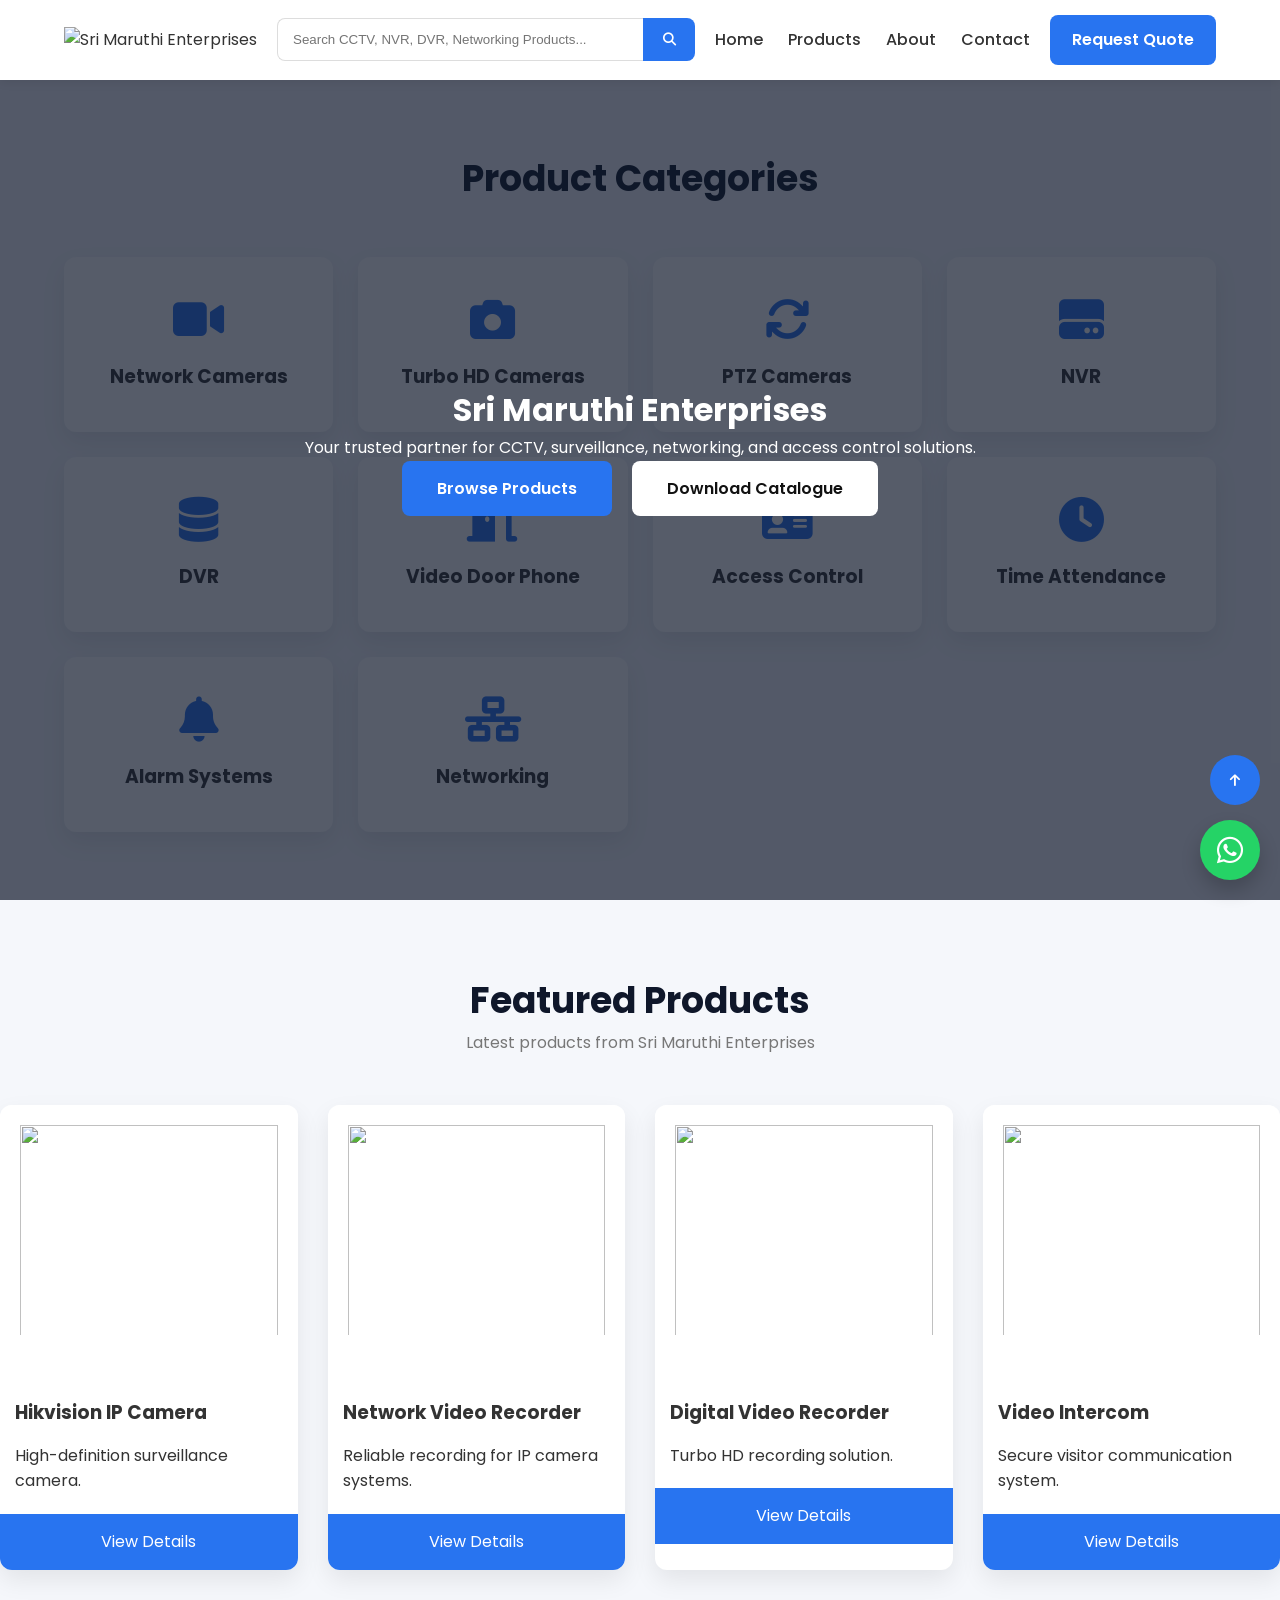
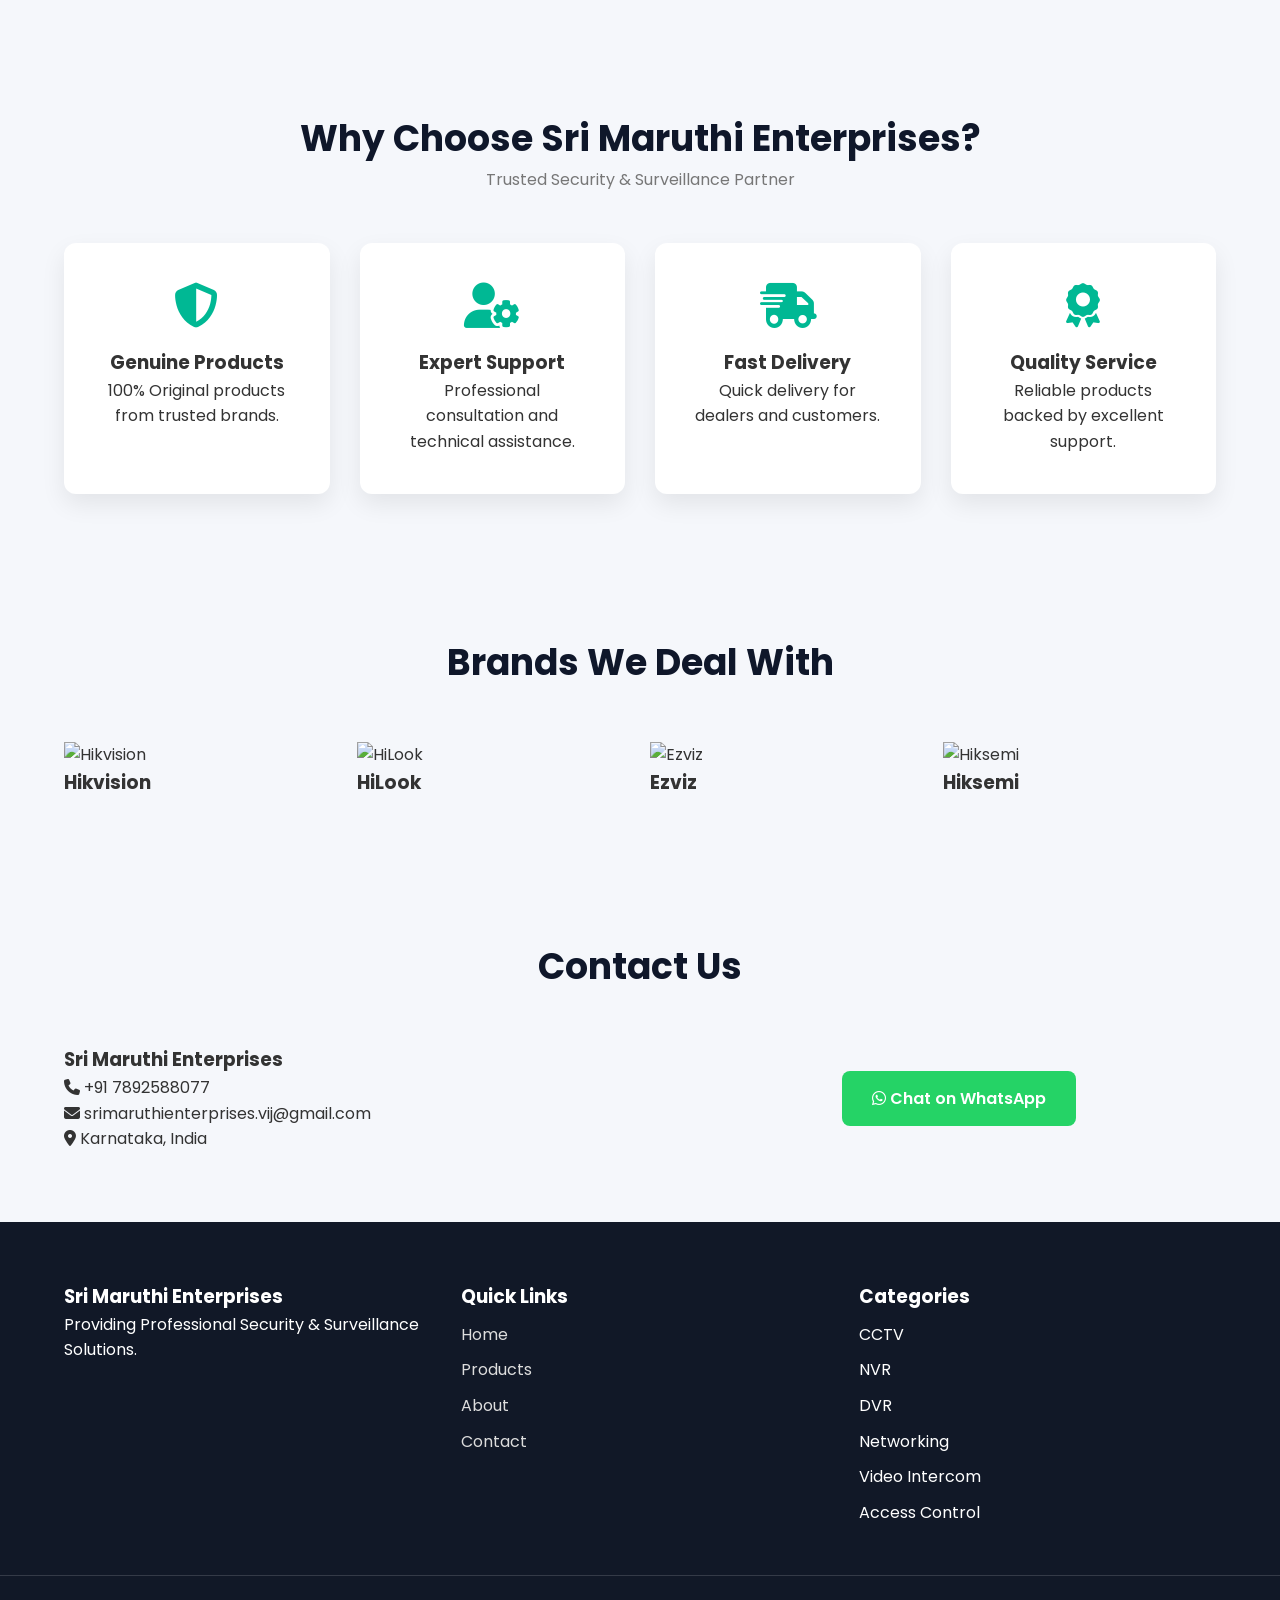
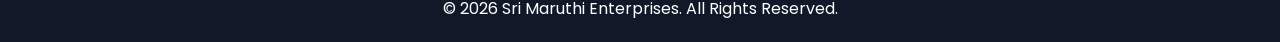
==== Web project /index.html @ a3449fa7 "Prepare GitHub Pages custom domain" ====
<!DOCTYPE html>
<html lang="en">

<head>

<meta charset="UTF-8">
<meta name="viewport" content="width=device-width, initial-scale=1.0">

<title>Sri Maruthi Enterprises | Security & Surveillance Solutions</title>

<link rel="preconnect" href="https://fonts.googleapis.com">
<link rel="preconnect" href="https://fonts.gstatic.com" crossorigin>

<link href="https://fonts.googleapis.com/css2?family=Poppins:wght@300;400;500;600;700&display=swap" rel="stylesheet">

<link rel="stylesheet" href="css/style.css">

<link rel="stylesheet"
href="https://cdnjs.cloudflare.com/ajax/libs/font-awesome/6.6.0/css/all.min.css">

</head>

<body>

<!-- ================= HEADER ================= -->

<header>

<div class="container">

<div class="logo">

<img src="images/logo.png" alt="Sri Maruthi Enterprises">

</div>

<div class="search-box">

<input id="searchInput" type="text"
placeholder="Search CCTV, NVR, DVR, Networking Products...">

<button>

<i class="fa fa-search"></i>

</button>

<div id="searchSuggestions"></div>

</div>

<nav>

<ul>

<li><a href="index.html">Home</a></li>

<li><a href="products.html">Products</a></li>

<li><a href="about.html">About</a></li>

<li><a href="contact.html">Contact</a></li>

</ul>

</nav>

<a href="contact.html" class="quote-btn">

Request Quote

</a>

</div>

</header>

<!-- ================= HERO ================= -->

<div class="hero-overlay">

<div class="hero-content">

<h1 id="heroTitle">Sri Maruthi Enterprises</h1>

<p id="heroSubtitle">Your trusted partner for CCTV, surveillance, networking, and access control solutions.</p>

<div class="hero-buttons">

<a href="products.html" class="btn-primary">
Browse Products
</a>

<a href="pdf/Product-Catalogue.pdf"
class="btn-secondary">
Download Catalogue
</a>

</div>

</div>

</div>

<!-- ================= CATEGORIES ================= -->

<section class="categories">

    <div class="container">

        <div class="section-title">
            <h2>Product Categories</h2>
        </div>

        <div id="categoryContainer" class="category-grid">

        </div>

    </div>

</section>

<!-- ================= FEATURED PRODUCTS ================= -->

<section class="featured">

<div class="section-title">

<h2>

Featured Products

</h2>

<p>

Latest products from Sri Maruthi Enterprises

</p>

</div>

<div class="product-grid">

<div class="product-card">

<img src="images/products/camera1.jpg">

<h3>Hikvision IP Camera</h3>

<p>

High-definition surveillance camera.

</p>

<a href="product.html">

View Details

</a>

</div>

<div class="product-card">

<img src="images/products/nvr.jpg">

<h3>Network Video Recorder</h3>

<p>

Reliable recording for IP camera systems.

</p>

<a href="product.html">

View Details

</a>

</div>

<div class="product-card">

<img src="images/products/dvr.jpg">

<h3>Digital Video Recorder</h3>

<p>

Turbo HD recording solution.

</p>

<a href="product.html">

View Details

</a>

</div>

<div class="product-card">

<img src="images/products/intercom.jpg">

<h3>Video Intercom</h3>

<p>

Secure visitor communication system.

</p>

<a href="product.html">

View Details

</a>

</div>

</div>

</section>
  <!-- ================= WHY CHOOSE US ================= -->

<section class="why-us">

    <div class="container">

        <div class="section-title">

            <h2>Why Choose Sri Maruthi Enterprises?</h2>

            <p>Trusted Security & Surveillance Partner</p>

        </div>

        <div class="why-grid">

            <div class="why-card">
                <i class="fa-solid fa-shield-halved"></i>
                <h3>Genuine Products</h3>
                <p>100% Original products from trusted brands.</p>
            </div>

            <div class="why-card">
                <i class="fa-solid fa-user-gear"></i>
                <h3>Expert Support</h3>
                <p>Professional consultation and technical assistance.</p>
            </div>

            <div class="why-card">
                <i class="fa-solid fa-truck-fast"></i>
                <h3>Fast Delivery</h3>
                <p>Quick delivery for dealers and customers.</p>
            </div>

            <div class="why-card">
                <i class="fa-solid fa-award"></i>
                <h3>Quality Service</h3>
                <p>Reliable products backed by excellent support.</p>
            </div>

        </div>

    </div>

</section>

<!-- ================= BRANDS ================= -->

<section class="brands">

<div class="container">

<div class="section-title">

<h2>Brands We Deal With</h2>

</div>

<div id="brandContainer"
class="brand-grid">

</div>

</div>

</section>

<!-- ================= CONTACT ================= -->

<section class="contact-home">

<div class="container">

<div class="section-title">

<h2>Contact Us</h2>

</div>

<div class="contact-grid">

<div>

<h3>Sri Maruthi Enterprises</h3>

<p><i class="fa-solid fa-phone"></i> +91 7892588077</p>

<p><i class="fa-solid fa-envelope"></i> srimaruthienterprises.vij@gmail.com</p>

<p><i class="fa-solid fa-location-dot"></i> Karnataka, India</p>

</div>

<div>

<a class="contact-btn" href="https://wa.me/917892588077">

<i class="fab fa-whatsapp"></i>

Chat on WhatsApp

</a>

</div>

</div>

</div>

</section>

<!-- ================= FOOTER ================= -->

<footer>

<div class="container footer-grid">

<div>

<h3>Sri Maruthi Enterprises</h3>

<p>

Providing Professional Security & Surveillance Solutions.

</p>

</div>

<div>

<h3>Quick Links</h3>

<ul>

<li><a href="index.html">Home</a></li>

<li><a href="products.html">Products</a></li>

<li><a href="about.html">About</a></li>

<li><a href="contact.html">Contact</a></li>

</ul>

</div>

<div>

<h3>Categories</h3>

<ul>

<li>CCTV</li>

<li>NVR</li>

<li>DVR</li>

<li>Networking</li>

<li>Video Intercom</li>

<li>Access Control</li>

</ul>

</div>

</div>

<div class="copyright">

<p>

© 2026 Sri Maruthi Enterprises. All Rights Reserved.

</p>

</div>

</footer>

<!-- Floating WhatsApp -->

<a href="https://wa.me/917892588077"

class="whatsapp-float">

<i class="fab fa-whatsapp"></i>

</a>

<!-- Back to Top -->

<button id="topBtn">

<i class="fa-solid fa-arrow-up"></i>

</button>

<script src="js/app.js"></script>
<script src="js/slider.js"></script>
<script src="js/products.js"></script>
<script src="js/load-data.js"></script>

</body>
</html>
<link rel="stylesheet" href="css/style.css">
<link rel="stylesheet" href="css/responsive.css">
<link rel="stylesheet" href="css/animations.css">
---- Web project /css/style.css ----
/* ==========================================
   Sri Maruthi Enterprises
   Professional Catalogue Website
========================================== */

:root{
    --primary:#2874f0;
    --secondary:#0f172a;
    --accent:#00b894;
    --light:#f5f7fb;
    --white:#ffffff;
    --text:#333333;
    --shadow:0 10px 25px rgba(0,0,0,.08);
    --radius:12px;
}

*{
    margin:0;
    padding:0;
    box-sizing:border-box;
}

html{
    scroll-behavior:smooth;
}

body{
    font-family:'Poppins',sans-serif;
    background:var(--light);
    color:var(--text);
    line-height:1.6;
}

/* =================== */

.container{
    width:90%;
    max-width:1400px;
    margin:auto;
}

/* =================== HEADER =================== */

header{
    position:sticky;
    top:0;
    z-index:1000;
    background:#fff;
    box-shadow:0 2px 10px rgba(0,0,0,.08);
}

header .container{
    display:flex;
    align-items:center;
    justify-content:space-between;
    gap:20px;
    padding:15px 0;
}

.logo img{
    height:70px;
}

/* ================= SEARCH ================= */

.search-box{
    flex:1;
    display:flex;
    max-width:500px;
}

.search-box input{
    width:100%;
    padding:13px 15px;
    border:1px solid #ddd;
    border-right:none;
    border-radius:8px 0 0 8px;
    outline:none;
}

.search-box button{
    width:60px;
    border:none;
    background:var(--primary);
    color:#fff;
    border-radius:0 8px 8px 0;
    cursor:pointer;
}

/* ================= MENU ================= */

nav ul{
    list-style:none;
    display:flex;
    gap:25px;
}

nav a{
    text-decoration:none;
    color:#333;
    font-weight:500;
}

nav a:hover{
    color:var(--primary);
}

.quote-btn{
    background:var(--primary);
    color:#fff;
    padding:12px 22px;
    text-decoration:none;
    border-radius:8px;
    font-weight:600;
    transition:.3s;
}

.quote-btn:hover{
    background:#0f5de0;
}

/* ================= HERO ================= */

.hero{
    height:600px;
    background:url("../images/hero-banner.jpg") center/cover;
    position:relative;
}

.hero-overlay{
    position:absolute;
    inset:0;
    background:rgba(15,23,42,.70);
    display:flex;
    align-items:center;
    justify-content:center;
    text-align:center;
    color:#fff;
}

.hero-content{
    max-width:900px;
}

.hero h1{
    font-size:55px;
    margin-bottom:20px;
}

.hero p{
    font-size:20px;
    margin-bottom:35px;
}

.hero-buttons{
    display:flex;
    justify-content:center;
    gap:20px;
}

.btn-primary,
.btn-secondary{

    display:inline-block;
    text-decoration:none;
    padding:15px 35px;
    border-radius:8px;
    font-weight:600;
}

.btn-primary{
    background:var(--primary);
    color:#fff;
}

.btn-secondary{
    background:#fff;
    color:#111;
}

/* ================= SECTION ================= */

section{
    padding:70px 0;
}

.section-title{
    text-align:center;
    margin-bottom:50px;
}

.section-title h2{
    font-size:36px;
    color:var(--secondary);
}

.section-title p{
    color:#777;
}

/* ================= CATEGORY ================= */

.category-grid{

    display:grid;

    grid-template-columns:
    repeat(auto-fit,minmax(220px,1fr));

    gap:25px;
}

.category-card{

    background:#fff;

    padding:40px;

    border-radius:var(--radius);

    text-align:center;

    box-shadow:var(--shadow);

    transition:.3s;
}

.category-card:hover{

    transform:translateY(-8px);
}

.category-card i{

    font-size:45px;

    color:var(--primary);

    margin-bottom:20px;
}

/* ================= PRODUCTS ================= */

.product-grid{

display:grid;

grid-template-columns:

repeat(auto-fit,minmax(280px,1fr));

gap:30px;

}

.product-card{

background:#fff;

border-radius:12px;

overflow:hidden;

box-shadow:var(--shadow);

transition:.3s;

}

.product-card:hover{

transform:translateY(-8px);

}

.product-card img{

width:100%;

height:250px;

object-fit:contain;

padding:20px;

background:#fff;

}

.product-card h3{

padding:15px;

}

.product-card p{

padding:0 15px 20px;

}

.product-card a{

display:block;

text-align:center;

background:var(--primary);

color:#fff;

padding:15px;

text-decoration:none;

}

/* ================= WHY US ================= */

.why-grid{

display:grid;

grid-template-columns:

repeat(auto-fit,minmax(250px,1fr));

gap:30px;

}

.why-card{

background:#fff;

padding:40px;

text-align:center;

border-radius:12px;

box-shadow:var(--shadow);

}

.why-card i{

font-size:45px;

margin-bottom:20px;

color:var(--accent);

}

/* ================= BRANDS ================= */

.brand-grid{

display:grid;

grid-template-columns:

repeat(auto-fit,minmax(180px,1fr));

gap:20px;

}

.brand{

background:#fff;

padding:25px;

text-align:center;

font-weight:600;

border-radius:10px;

box-shadow:var(--shadow);

}

/* ================= CONTACT ================= */

.contact-grid{

display:grid;

grid-template-columns:

2fr 1fr;

gap:30px;

align-items:center;

}

.contact-btn{

display:inline-block;

padding:15px 30px;

background:#25D366;

color:#fff;

border-radius:8px;

text-decoration:none;

font-weight:600;

}

/* ================= FOOTER ================= */

footer{

background:#111827;

color:#fff;

padding:60px 0 20px;

}

.footer-grid{

display:grid;

grid-template-columns:

repeat(auto-fit,minmax(250px,1fr));

gap:40px;

}

footer a{

color:#ddd;

text-decoration:none;

}

footer ul{

list-style:none;

}

footer li{

margin:10px 0;

}

.copyright{

text-align:center;

margin-top:40px;

border-top:1px solid rgba(255,255,255,.15);

padding-top:20px;

}

/* ================= FLOATING BUTTONS ================= */

.whatsapp-float{

position:fixed;

bottom:20px;

right:20px;

width:60px;

height:60px;

background:#25D366;

border-radius:50%;

display:flex;

align-items:center;

justify-content:center;

color:#fff;

font-size:30px;

text-decoration:none;

box-shadow:0 10px 20px rgba(0,0,0,.2);

}

#topBtn{

position:fixed;

bottom:95px;

right:20px;

width:50px;

height:50px;

border:none;

background:var(--primary);

color:#fff;

border-radius:50%;

cursor:pointer;

}

/* ================= MOBILE ================= */

@media(max-width:991px){

header .container{

flex-wrap:wrap;

}

nav ul{

flex-wrap:wrap;

justify-content:center;

}

.hero h1{

font-size:38px;

}

.hero-buttons{

flex-direction:column;

}

.contact-grid{

grid-template-columns:1fr;

text-align:center;

}

}
.products-page{
padding:70px 0;
}

.filter-buttons{

display:flex;

justify-content:center;

gap:15px;

flex-wrap:wrap;

margin-bottom:40px;

}

.filter-btn{

padding:12px 25px;

border:none;

background:#ffffff;

border-radius:30px;

cursor:pointer;

font-weight:600;

box-shadow:0 5px 15px rgba(0,0,0,.08);

transition:.3s;

}

.filter-btn:hover,
.filter-btn.active{

background:#2874F0;

color:white;

}
/* Product Details */

.product-details{

padding:80px 0;

}

.product-wrapper{

display:grid;

grid-template-columns:1fr 1fr;

gap:50px;

align-items:center;

}

.product-image{

background:#fff;

padding:40px;

border-radius:15px;

box-shadow:0 10px 25px rgba(0,0,0,.08);

}

.product-image img{

width:100%;

object-fit:contain;

}

.product-info{

background:#fff;

padding:40px;

border-radius:15px;

box-shadow:0 10px 25px rgba(0,0,0,.08);

}

.product-info h1{

font-size:34px;

margin-bottom:15px;

}

.product-info p{

margin-bottom:25px;

}

.product-info ul{

padding-left:20px;

margin-bottom:30px;

}

.product-info li{

margin-bottom:12px;

}

.action-buttons{

display:flex;

gap:20px;

flex-wrap:wrap;

}
/* Gallery */

.gallery-page{
    padding:80px 0;
}

.gallery-grid{
    display:grid;
    grid-template-columns:repeat(auto-fit,minmax(300px,1fr));
    gap:25px;
}

.gallery-item{
    overflow:hidden;
    border-radius:12px;
    box-shadow:0 8px 20px rgba(0,0,0,.1);
}

.gallery-item img{
    width:100%;
    height:260px;
    object-fit:cover;
    transition:0.4s;
}

.gallery-item:hover img{
    transform:scale(1.08);
}
<link rel="stylesheet" href="css/responsive.css">

/* Search Suggestions */

#searchSuggestions{

position:absolute;

background:white;

width:100%;

max-width:500px;

box-shadow:0 10px 20px rgba(0,0,0,.15);

z-index:999;

border-radius:10px;

overflow:hidden;

}

.search-item{

padding:15px;

cursor:pointer;

border-bottom:1px solid #eee;

}

.search-item:hover{

background:#f5f5f5;

}
.product-detail-wrapper{

display:grid;

grid-template-columns:1fr 1fr;

gap:50px;

align-items:flex-start;

padding:60px 0;

}

.product-image img{

width:100%;

border-radius:15px;

}

.product-info h1{

margin-bottom:15px;

}

.spec-table{

width:100%;

border-collapse:collapse;

margin:20px 0;

}

.spec-table td{

border:1px solid #ddd;

padding:12px;

}

.spec-table tr:nth-child(even){

background:#f5f5f5;

}
---- Web project /css/style.css ----
/* ==========================================
   Sri Maruthi Enterprises
   Professional Catalogue Website
========================================== */

:root{
    --primary:#2874f0;
    --secondary:#0f172a;
    --accent:#00b894;
    --light:#f5f7fb;
    --white:#ffffff;
    --text:#333333;
    --shadow:0 10px 25px rgba(0,0,0,.08);
    --radius:12px;
}

*{
    margin:0;
    padding:0;
    box-sizing:border-box;
}

html{
    scroll-behavior:smooth;
}

body{
    font-family:'Poppins',sans-serif;
    background:var(--light);
    color:var(--text);
    line-height:1.6;
}

/* =================== */

.container{
    width:90%;
    max-width:1400px;
    margin:auto;
}

/* =================== HEADER =================== */

header{
    position:sticky;
    top:0;
    z-index:1000;
    background:#fff;
    box-shadow:0 2px 10px rgba(0,0,0,.08);
}

header .container{
    display:flex;
    align-items:center;
    justify-content:space-between;
    gap:20px;
    padding:15px 0;
}

.logo img{
    height:70px;
}

/* ================= SEARCH ================= */

.search-box{
    flex:1;
    display:flex;
    max-width:500px;
}

.search-box input{
    width:100%;
    padding:13px 15px;
    border:1px solid #ddd;
    border-right:none;
    border-radius:8px 0 0 8px;
    outline:none;
}

.search-box button{
    width:60px;
    border:none;
    background:var(--primary);
    color:#fff;
    border-radius:0 8px 8px 0;
    cursor:pointer;
}

/* ================= MENU ================= */

nav ul{
    list-style:none;
    display:flex;
    gap:25px;
}

nav a{
    text-decoration:none;
    color:#333;
    font-weight:500;
}

nav a:hover{
    color:var(--primary);
}

.quote-btn{
    background:var(--primary);
    color:#fff;
    padding:12px 22px;
    text-decoration:none;
    border-radius:8px;
    font-weight:600;
    transition:.3s;
}

.quote-btn:hover{
    background:#0f5de0;
}

/* ================= HERO ================= */

.hero{
    height:600px;
    background:url("../images/hero-banner.jpg") center/cover;
    position:relative;
}

.hero-overlay{
    position:absolute;
    inset:0;
    background:rgba(15,23,42,.70);
    display:flex;
    align-items:center;
    justify-content:center;
    text-align:center;
    color:#fff;
}

.hero-content{
    max-width:900px;
}

.hero h1{
    font-size:55px;
    margin-bottom:20px;
}

.hero p{
    font-size:20px;
    margin-bottom:35px;
}

.hero-buttons{
    display:flex;
    justify-content:center;
    gap:20px;
}

.btn-primary,
.btn-secondary{

    display:inline-block;
    text-decoration:none;
    padding:15px 35px;
    border-radius:8px;
    font-weight:600;
}

.btn-primary{
    background:var(--primary);
    color:#fff;
}

.btn-secondary{
    background:#fff;
    color:#111;
}

/* ================= SECTION ================= */

section{
    padding:70px 0;
}

.section-title{
    text-align:center;
    margin-bottom:50px;
}

.section-title h2{
    font-size:36px;
    color:var(--secondary);
}

.section-title p{
    color:#777;
}

/* ================= CATEGORY ================= */

.category-grid{

    display:grid;

    grid-template-columns:
    repeat(auto-fit,minmax(220px,1fr));

    gap:25px;
}

.category-card{

    background:#fff;

    padding:40px;

    border-radius:var(--radius);

    text-align:center;

    box-shadow:var(--shadow);

    transition:.3s;
}

.category-card:hover{

    transform:translateY(-8px);
}

.category-card i{

    font-size:45px;

    color:var(--primary);

    margin-bottom:20px;
}

/* ================= PRODUCTS ================= */

.product-grid{

display:grid;

grid-template-columns:

repeat(auto-fit,minmax(280px,1fr));

gap:30px;

}

.product-card{

background:#fff;

border-radius:12px;

overflow:hidden;

box-shadow:var(--shadow);

transition:.3s;

}

.product-card:hover{

transform:translateY(-8px);

}

.product-card img{

width:100%;

height:250px;

object-fit:contain;

padding:20px;

background:#fff;

}

.product-card h3{

padding:15px;

}

.product-card p{

padding:0 15px 20px;

}

.product-card a{

display:block;

text-align:center;

background:var(--primary);

color:#fff;

padding:15px;

text-decoration:none;

}

/* ================= WHY US ================= */

.why-grid{

display:grid;

grid-template-columns:

repeat(auto-fit,minmax(250px,1fr));

gap:30px;

}

.why-card{

background:#fff;

padding:40px;

text-align:center;

border-radius:12px;

box-shadow:var(--shadow);

}

.why-card i{

font-size:45px;

margin-bottom:20px;

color:var(--accent);

}

/* ================= BRANDS ================= */

.brand-grid{

display:grid;

grid-template-columns:

repeat(auto-fit,minmax(180px,1fr));

gap:20px;

}

.brand{

background:#fff;

padding:25px;

text-align:center;

font-weight:600;

border-radius:10px;

box-shadow:var(--shadow);

}

/* ================= CONTACT ================= */

.contact-grid{

display:grid;

grid-template-columns:

2fr 1fr;

gap:30px;

align-items:center;

}

.contact-btn{

display:inline-block;

padding:15px 30px;

background:#25D366;

color:#fff;

border-radius:8px;

text-decoration:none;

font-weight:600;

}

/* ================= FOOTER ================= */

footer{

background:#111827;

color:#fff;

padding:60px 0 20px;

}

.footer-grid{

display:grid;

grid-template-columns:

repeat(auto-fit,minmax(250px,1fr));

gap:40px;

}

footer a{

color:#ddd;

text-decoration:none;

}

footer ul{

list-style:none;

}

footer li{

margin:10px 0;

}

.copyright{

text-align:center;

margin-top:40px;

border-top:1px solid rgba(255,255,255,.15);

padding-top:20px;

}

/* ================= FLOATING BUTTONS ================= */

.whatsapp-float{

position:fixed;

bottom:20px;

right:20px;

width:60px;

height:60px;

background:#25D366;

border-radius:50%;

display:flex;

align-items:center;

justify-content:center;

color:#fff;

font-size:30px;

text-decoration:none;

box-shadow:0 10px 20px rgba(0,0,0,.2);

}

#topBtn{

position:fixed;

bottom:95px;

right:20px;

width:50px;

height:50px;

border:none;

background:var(--primary);

color:#fff;

border-radius:50%;

cursor:pointer;

}

/* ================= MOBILE ================= */

@media(max-width:991px){

header .container{

flex-wrap:wrap;

}

nav ul{

flex-wrap:wrap;

justify-content:center;

}

.hero h1{

font-size:38px;

}

.hero-buttons{

flex-direction:column;

}

.contact-grid{

grid-template-columns:1fr;

text-align:center;

}

}
.products-page{
padding:70px 0;
}

.filter-buttons{

display:flex;

justify-content:center;

gap:15px;

flex-wrap:wrap;

margin-bottom:40px;

}

.filter-btn{

padding:12px 25px;

border:none;

background:#ffffff;

border-radius:30px;

cursor:pointer;

font-weight:600;

box-shadow:0 5px 15px rgba(0,0,0,.08);

transition:.3s;

}

.filter-btn:hover,
.filter-btn.active{

background:#2874F0;

color:white;

}
/* Product Details */

.product-details{

padding:80px 0;

}

.product-wrapper{

display:grid;

grid-template-columns:1fr 1fr;

gap:50px;

align-items:center;

}

.product-image{

background:#fff;

padding:40px;

border-radius:15px;

box-shadow:0 10px 25px rgba(0,0,0,.08);

}

.product-image img{

width:100%;

object-fit:contain;

}

.product-info{

background:#fff;

padding:40px;

border-radius:15px;

box-shadow:0 10px 25px rgba(0,0,0,.08);

}

.product-info h1{

font-size:34px;

margin-bottom:15px;

}

.product-info p{

margin-bottom:25px;

}

.product-info ul{

padding-left:20px;

margin-bottom:30px;

}

.product-info li{

margin-bottom:12px;

}

.action-buttons{

display:flex;

gap:20px;

flex-wrap:wrap;

}
/* Gallery */

.gallery-page{
    padding:80px 0;
}

.gallery-grid{
    display:grid;
    grid-template-columns:repeat(auto-fit,minmax(300px,1fr));
    gap:25px;
}

.gallery-item{
    overflow:hidden;
    border-radius:12px;
    box-shadow:0 8px 20px rgba(0,0,0,.1);
}

.gallery-item img{
    width:100%;
    height:260px;
    object-fit:cover;
    transition:0.4s;
}

.gallery-item:hover img{
    transform:scale(1.08);
}
<link rel="stylesheet" href="css/responsive.css">

/* Search Suggestions */

#searchSuggestions{

position:absolute;

background:white;

width:100%;

max-width:500px;

box-shadow:0 10px 20px rgba(0,0,0,.15);

z-index:999;

border-radius:10px;

overflow:hidden;

}

.search-item{

padding:15px;

cursor:pointer;

border-bottom:1px solid #eee;

}

.search-item:hover{

background:#f5f5f5;

}
.product-detail-wrapper{

display:grid;

grid-template-columns:1fr 1fr;

gap:50px;

align-items:flex-start;

padding:60px 0;

}

.product-image img{

width:100%;

border-radius:15px;

}

.product-info h1{

margin-bottom:15px;

}

.spec-table{

width:100%;

border-collapse:collapse;

margin:20px 0;

}

.spec-table td{

border:1px solid #ddd;

padding:12px;

}

.spec-table tr:nth-child(even){

background:#f5f5f5;

}
---- Web project /css/responsive.css ----
/* ==========================================
   Responsive Design
========================================== */

/* Large Tablets */
@media (max-width:1200px){

.container{
width:95%;
}

.hero h1{
font-size:45px;
}

}

/* Tablets */

@media (max-width:992px){

header .container{
flex-wrap:wrap;
justify-content:center;
}

nav ul{
flex-wrap:wrap;
justify-content:center;
gap:15px;
}

.search-box{
width:100%;
max-width:100%;
margin-top:15px;
}

.hero{
height:500px;
}

.hero h1{
font-size:38px;
}

.hero p{
font-size:18px;
}

.product-wrapper{
grid-template-columns:1fr;
}

.contact-grid{
grid-template-columns:1fr;
text-align:center;
}

.footer-grid{
grid-template-columns:repeat(2,1fr);
}

}

/* Mobile */

@media (max-width:768px){

.hero{
height:420px;
}

.hero h1{
font-size:30px;
}

.hero p{
font-size:16px;
}

.hero-buttons{
flex-direction:column;
align-items:center;
}

.section-title h2{
font-size:28px;
}

.category-grid,
.product-grid,
.why-grid,
.brand-grid,
.gallery-grid{

grid-template-columns:1fr;

}

.footer-grid{
grid-template-columns:1fr;
text-align:center;
}

.logo img{
height:55px;
}

.quote-btn,
.btn-primary,
.btn-secondary{
width:100%;
text-align:center;
}

.filter-buttons{
justify-content:center;
}

}

/* Small Mobile */

@media (max-width:480px){

body{
font-size:14px;
}

.hero h1{
font-size:24px;
}

.hero p{
font-size:15px;
}

.search-box input{
font-size:14px;
padding:10px;
}

.search-box button{
width:50px;
}

.whatsapp-float{
width:55px;
height:55px;
font-size:26px;
}

#topBtn{
width:45px;
height:45px;
}

.product-card img{
height:200px;
}

}
---- Web project /css/animations.css ----
/* ==========================================
   Sri Maruthi Enterprises
   Premium Animations
==========================================*/

/* Fade In */

@keyframes fadeIn{
    from{
        opacity:0;
        transform:translateY(40px);
    }

    to{
        opacity:1;
        transform:translateY(0);
    }
}

/* Slide Left */

@keyframes slideLeft{

    from{
        opacity:0;
        transform:translateX(-60px);
    }

    to{
        opacity:1;
        transform:translateX(0);
    }

}

/* Slide Right */

@keyframes slideRight{

    from{
        opacity:0;
        transform:translateX(60px);
    }

    to{
        opacity:1;
        transform:translateX(0);
    }

}

/* Zoom */

@keyframes zoomIn{

    from{
        opacity:0;
        transform:scale(.85);
    }

    to{
        opacity:1;
        transform:scale(1);
    }

}

/* Hero */

.hero-content{

    animation:fadeIn 1s ease;

}

/* Category */

.category-card{

    animation:zoomIn .8s ease;

}

/* Products */

.product-card{

    animation:fadeIn .8s ease;
    transition:.35s;

}

.product-card:hover{

    transform:translateY(-10px);

    box-shadow:0 18px 35px rgba(0,0,0,.18);

}

/* Buttons */

.btn-primary,
.btn-secondary,
.quote-btn{

transition:.3s;

}

.btn-primary:hover,
.btn-secondary:hover,
.quote-btn:hover{

transform:translateY(-3px);

}

/* Brand */

.brand{

transition:.35s;

}

.brand:hover{

background:#2874F0;

color:white;

transform:scale(1.05);

}

/* Gallery */

.gallery-item img{

transition:.5s;

}

.gallery-item:hover img{

transform:scale(1.1);

}

/* Why Cards */

.why-card{

transition:.35s;

}

.why-card:hover{

transform:translateY(-8px);

}

/* Navigation */

nav a{

transition:.3s;

}

nav a:hover{

color:#2874F0;

}

/* Footer */

footer a{

transition:.3s;

}

footer a:hover{

color:white;

}
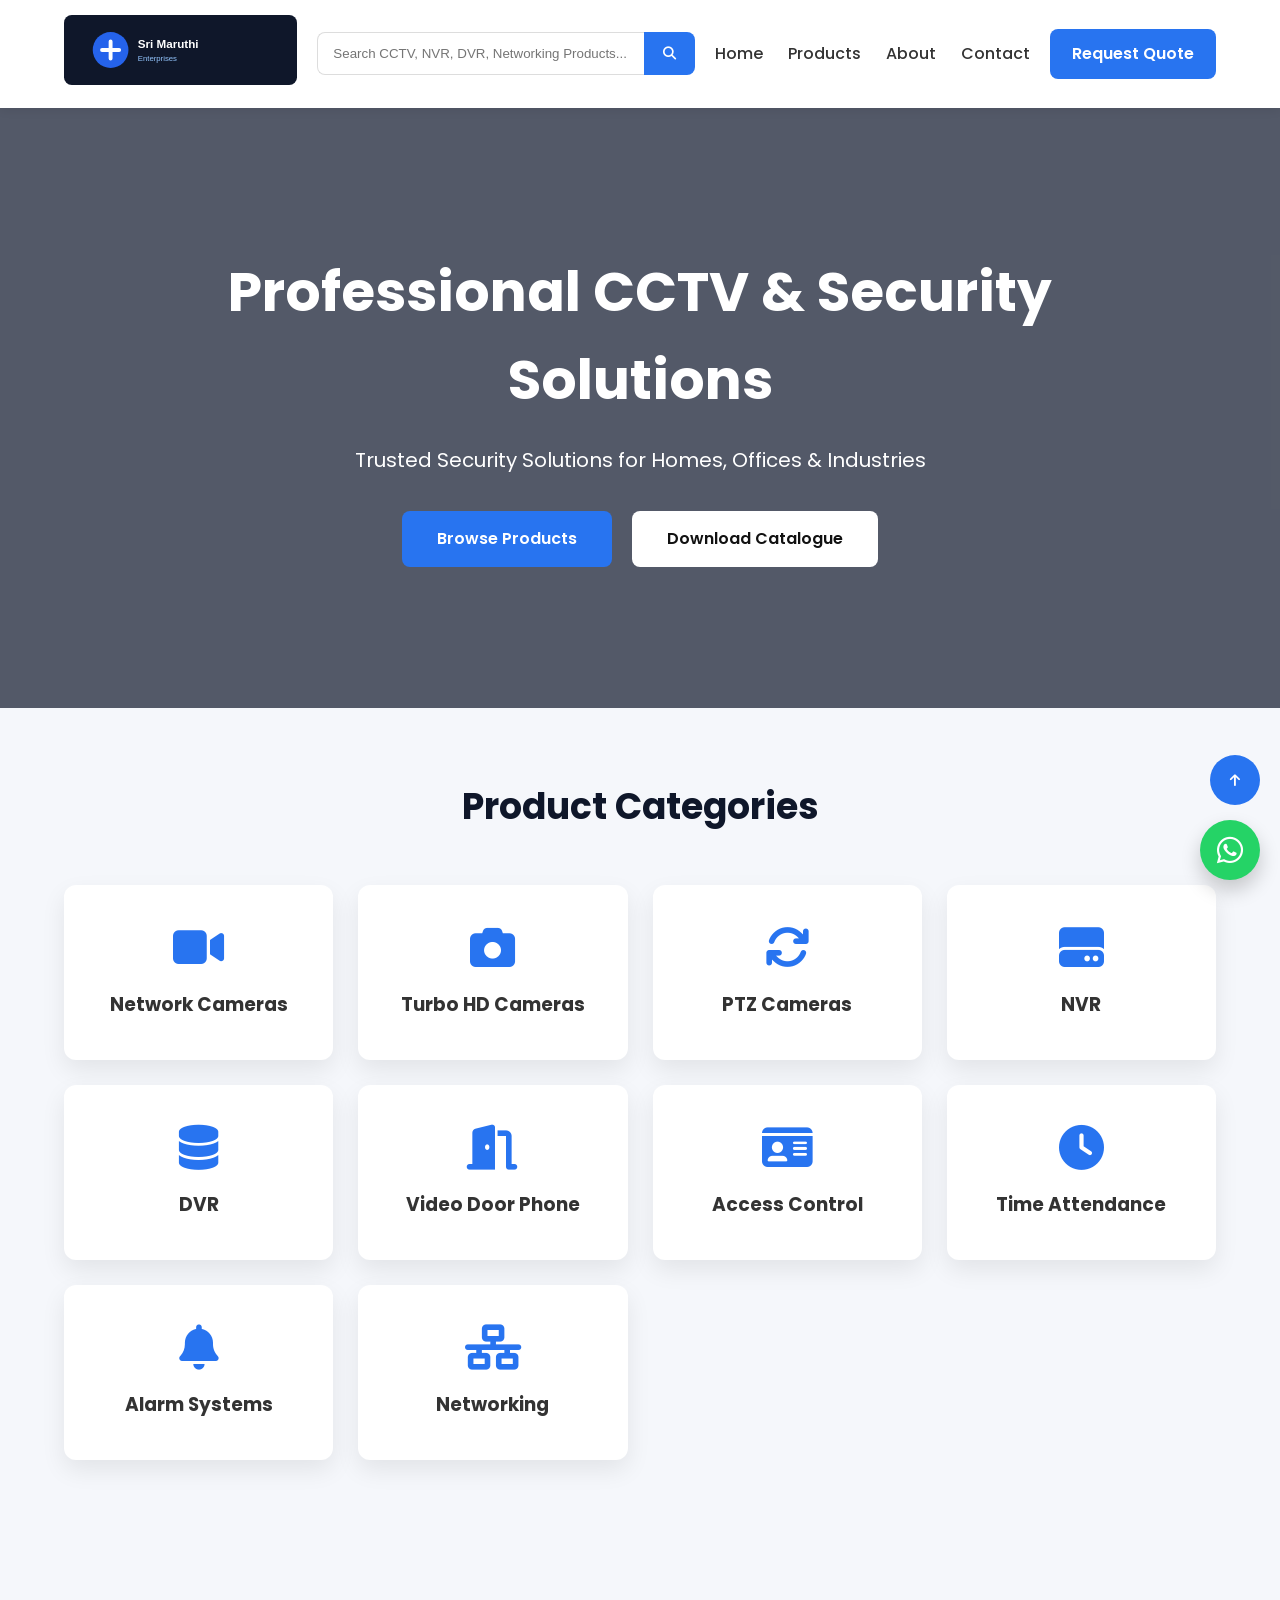
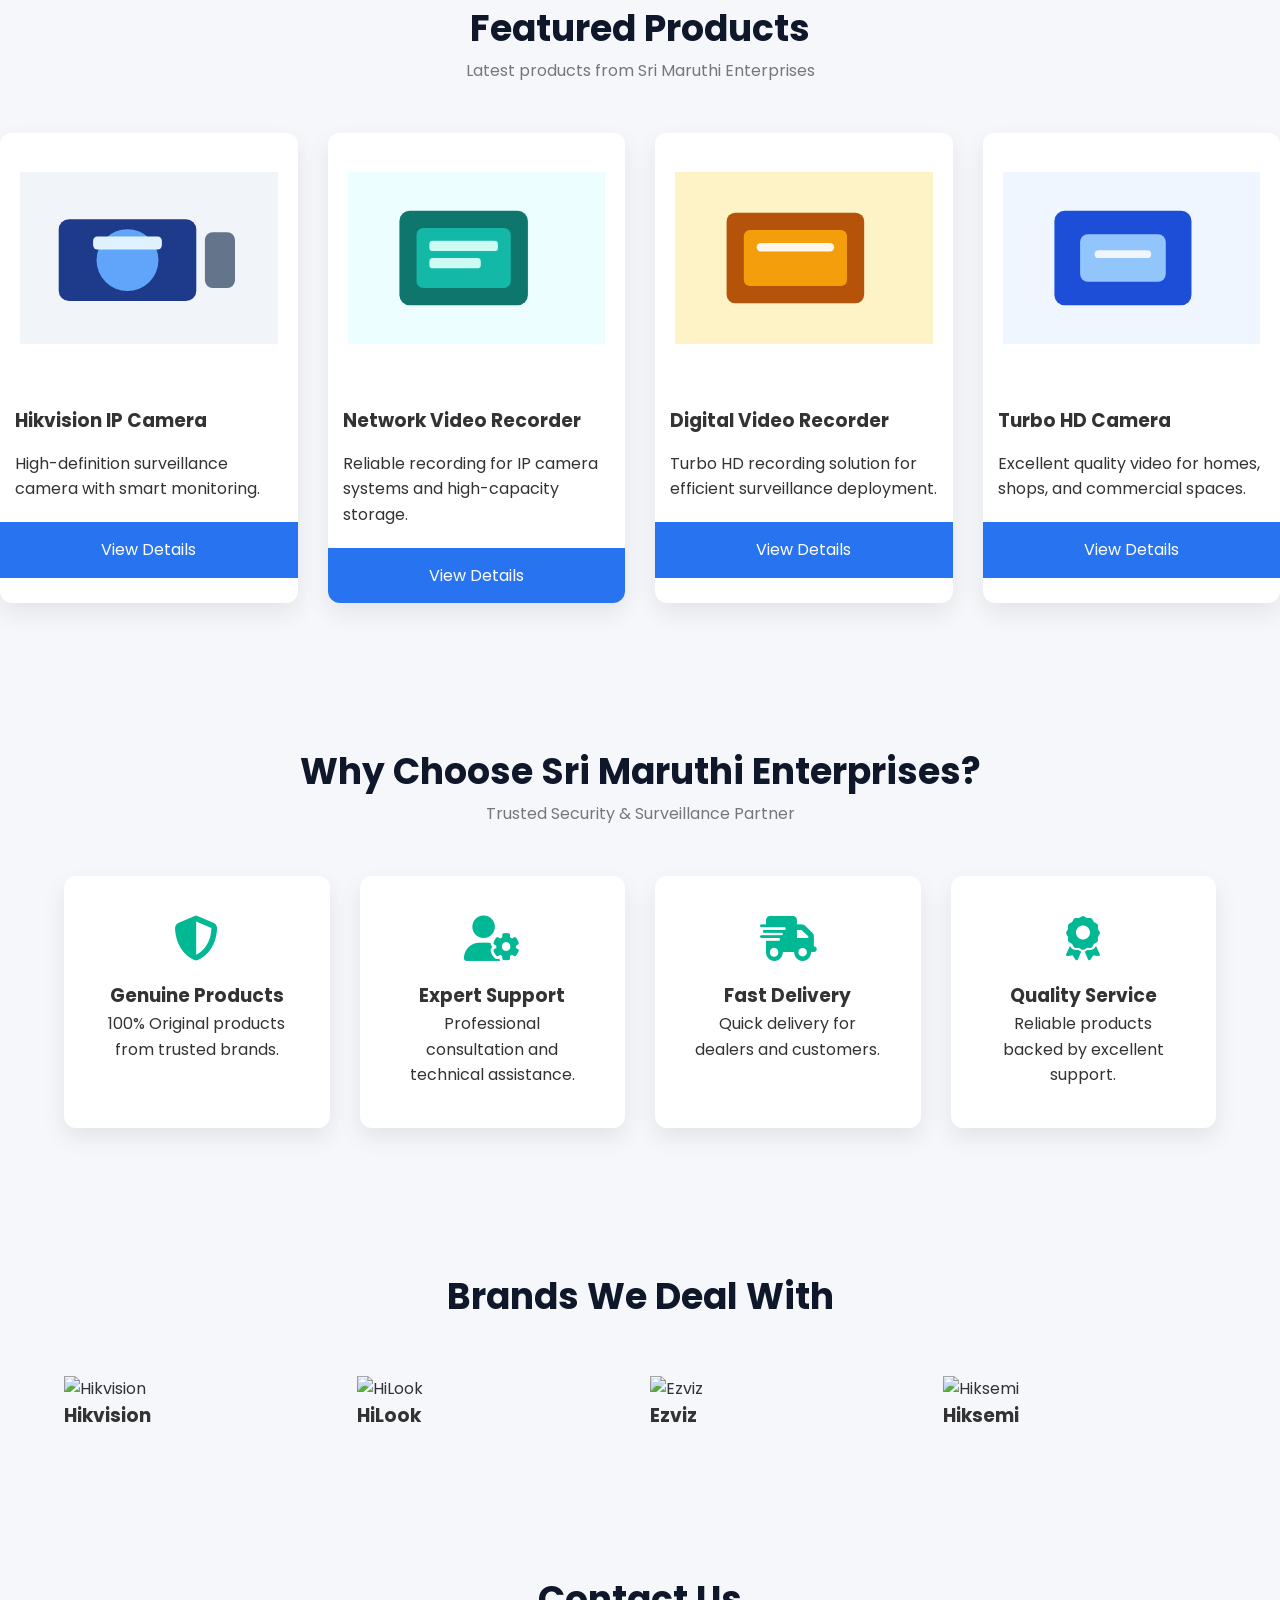
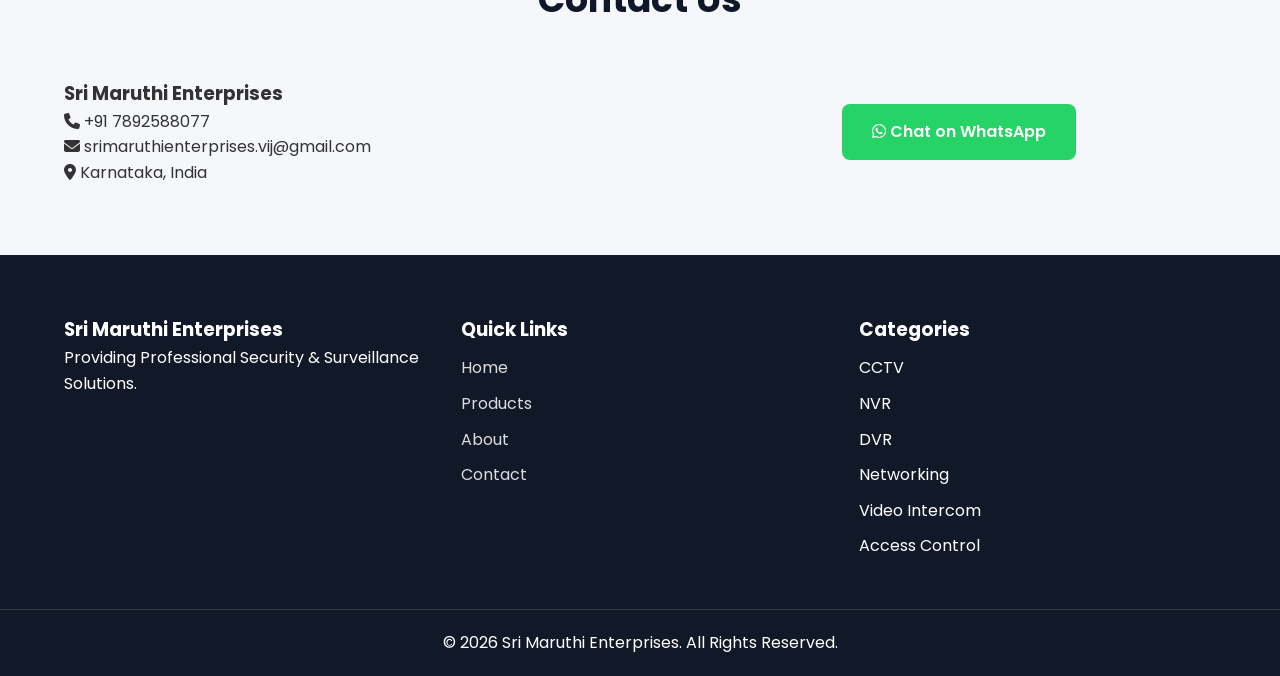
==== commit 6cf61eeb: "Fix homepage layout and add local product images" ====
--- a/Web project /index.html
+++ b/Web project /index.html
@@ -30,7 +30,7 @@
 
 <div class="logo">
 
-<img src="images/logo.png" alt="Sri Maruthi Enterprises">
+<img src="images/logo.svg" alt="Sri Maruthi Enterprises">
 
 </div>
 
@@ -76,6 +76,8 @@
 </header>
 
 <!-- ================= HERO ================= -->
+
+<section class="hero">
 
 <div class="hero-overlay">
 
@@ -102,6 +104,8 @@
 
 </div>
 
+</section>
+
 <!-- ================= CATEGORIES ================= -->
 
 <section class="categories">
@@ -144,81 +148,49 @@
 
 <div class="product-card">
 
-<img src="images/products/camera1.jpg">
+<img src="images/products/camera1.svg" alt="CCTV camera">
 
 <h3>Hikvision IP Camera</h3>
 
-<p>
-
-High-definition surveillance camera.
-
-</p>
-
-<a href="product.html">
-
-View Details
-
-</a>
+<p>High-definition surveillance camera with smart monitoring.</p>
+
+<a href="product.html?id=9">View Details</a>
 
 </div>
 
 <div class="product-card">
 
-<img src="images/products/nvr.jpg">
+<img src="images/products/nvr.svg" alt="NVR">
 
 <h3>Network Video Recorder</h3>
 
-<p>
-
-Reliable recording for IP camera systems.
-
-</p>
-
-<a href="product.html">
-
-View Details
-
-</a>
+<p>Reliable recording for IP camera systems and high-capacity storage.</p>
+
+<a href="product.html?id=31">View Details</a>
 
 </div>
 
 <div class="product-card">
 
-<img src="images/products/dvr.jpg">
+<img src="images/products/dvr.svg" alt="DVR">
 
 <h3>Digital Video Recorder</h3>
 
-<p>
-
-Turbo HD recording solution.
-
-</p>
-
-<a href="product.html">
-
-View Details
-
-</a>
+<p>Turbo HD recording solution for efficient surveillance deployment.</p>
+
+<a href="product.html?id=33">View Details</a>
 
 </div>
 
 <div class="product-card">
 
-<img src="images/products/intercom.jpg">
-
-<h3>Video Intercom</h3>
-
-<p>
-
-Secure visitor communication system.
-
-</p>
-
-<a href="product.html">
-
-View Details
-
-</a>
+<img src="images/products/turbohd.svg" alt="Turbo HD camera">
+
+<h3>Turbo HD Camera</h3>
+
+<p>Excellent quality video for homes, shops, and commercial spaces.</p>
+
+<a href="product.html?id=35">View Details</a>
 
 </div>
 
